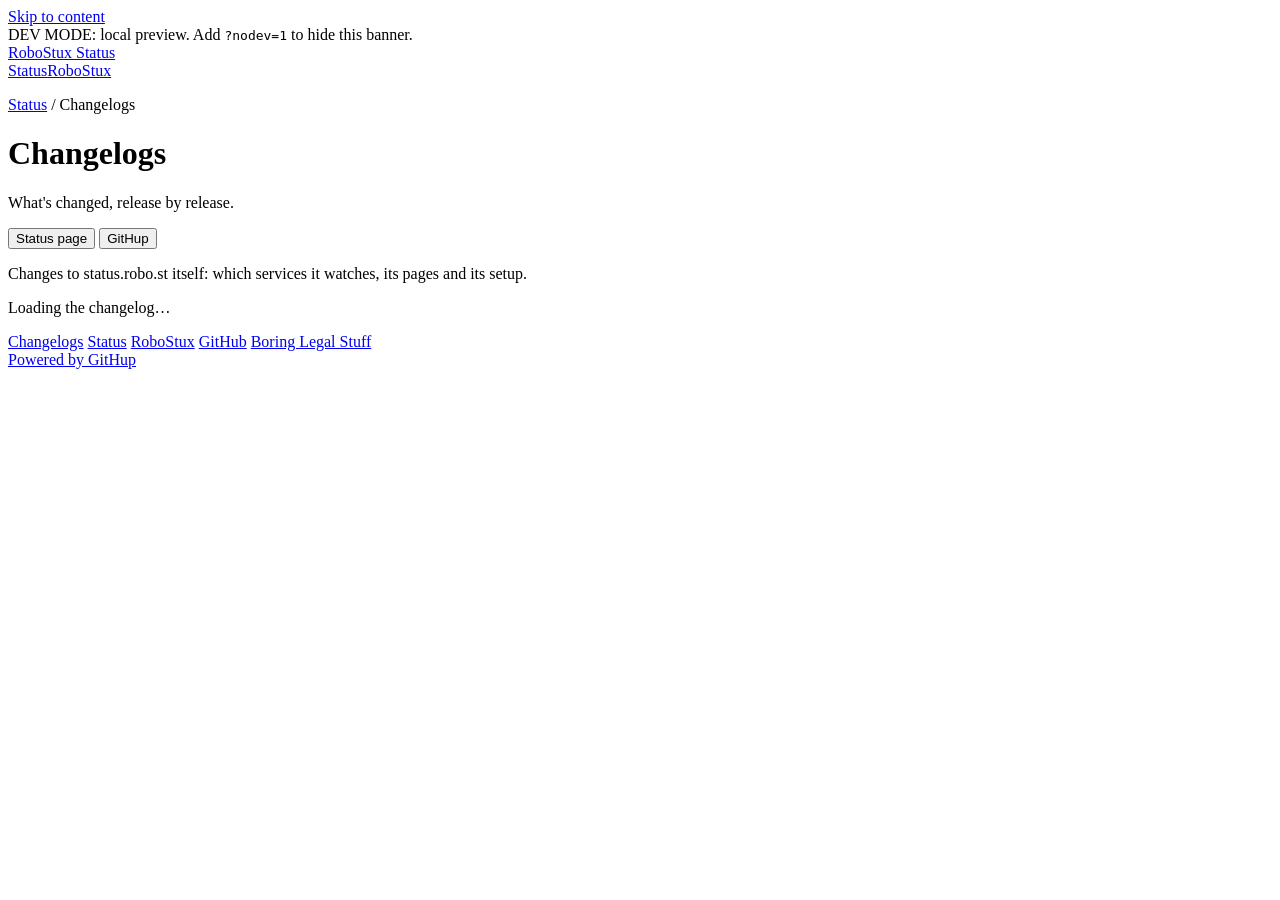
==== site/changelogs/index.html @ dc96d802 "Release v1.1.0 See CHANGELOG.md for details." ====
<!doctype html>
<html lang="en">
<head>
<meta charset="utf-8">
<meta name="viewport" content="width=device-width, initial-scale=1">
<title>Changelogs · RoboStux Status</title>
<meta name="description" content="Release history for status.robo.st and GitHup, the action that runs it.">
<link rel="icon" href="https://global.media.robo.st/icon.png">
<link rel="canonical" href="https://status.robo.st/changelogs/">
<link rel="stylesheet" href="/assets/pages.css">
<script src="/assets/pages.js"></script>
<script src="/assets/changelogs.js"></script>
</head>
<body>
<a class="skip" href="#main">Skip to content</a>
<div class="dev-banner" id="dev-banner" role="note">DEV MODE: local preview. Add <code>?nodev=1</code> to hide this banner.</div>
<header class="top">
  <div class="wrap">
    <a class="brand" href="/"><img src="https://global.media.robo.st/icon.png" alt=""><span>RoboStux Status</span></a>
    <nav aria-label="Main"><a href="/">Status</a><a href="https://robo.st">RoboStux</a></nav>
  </div>
</header>
<main id="main">
  <div class="wrap">
    <p class="crumbs"><a href="/">Status</a> / Changelogs</p>
    <h1>Changelogs</h1>
    <p class="sub">What's changed, release by release.</p>
    <div class="cl-tabs" role="tablist" aria-label="Changelogs">
      <button type="button" class="cl-tab" role="tab" id="tab-status" data-key="status" aria-controls="cl-status" aria-selected="true"><img src="https://global.media.robo.st/icon.png" alt="">Status page<span class="cl-tab-version" data-version-of="cl-status"></span></button>
      <button type="button" class="cl-tab" role="tab" id="tab-githup" data-key="githup" aria-controls="cl-githup" aria-selected="false" tabindex="-1"><img src="https://githup.stux.group/assets/icon.svg" alt="">GitHup<span class="cl-tab-version" data-version-of="cl-githup"></span></button>
    </div>
    <section class="cl-panel" id="cl-status" role="tabpanel" aria-labelledby="tab-status" tabindex="0"
             data-src="/CHANGELOG.md" data-fallback="https://github.com/RoboStux/Status/blob/main/CHANGELOG.md">
      <p class="cl-intro">Changes to status.robo.st itself: which services it watches, its pages and its setup.</p>
      <div class="cl-body"><p class="cl-p">Loading the changelog&hellip;</p></div>
    </section>
    <section class="cl-panel" id="cl-githup" role="tabpanel" aria-labelledby="tab-githup" tabindex="0" hidden
             data-src="https://raw.githubusercontent.com/StuxGroup/GitHup/v1/CHANGELOG.md" data-fallback="https://github.com/StuxGroup/GitHup/blob/main/CHANGELOG.md">
      <p class="cl-intro">Changes to <a href="https://githup.stux.group">GitHup</a>, the GitHub Action that checks these services and builds this status page. Shown for <code>v1</code>, the release this page runs on.</p>
      <div class="cl-body"><p class="cl-p">Loading the changelog&hellip;</p></div>
    </section>
    <noscript><p class="cl-p">The changelogs need JavaScript. Read them on GitHub: <a href="https://github.com/RoboStux/Status/blob/main/CHANGELOG.md">Status page</a> and <a href="https://github.com/StuxGroup/GitHup/blob/main/CHANGELOG.md">GitHup</a>.</p></noscript>
  </div>
</main>
<footer>
  <div class="wrap">
    <nav aria-label="Footer">
      <a href="/changelogs/" data-version>Changelogs</a>
      <a href="/">Status</a>
      <a href="https://robo.st">RoboStux</a>
      <a href="https://github.com/RoboStux/Status">GitHub</a>
      <a href="https://robo.st/legal">Boring Legal Stuff</a>
    </nav>
    <div class="footer-powered">
      <a href="https://githup.stux.group" class="footer-powered-item">Powered by GitHup</a>
    </div>
  </div>
</footer>
</body>
</html>
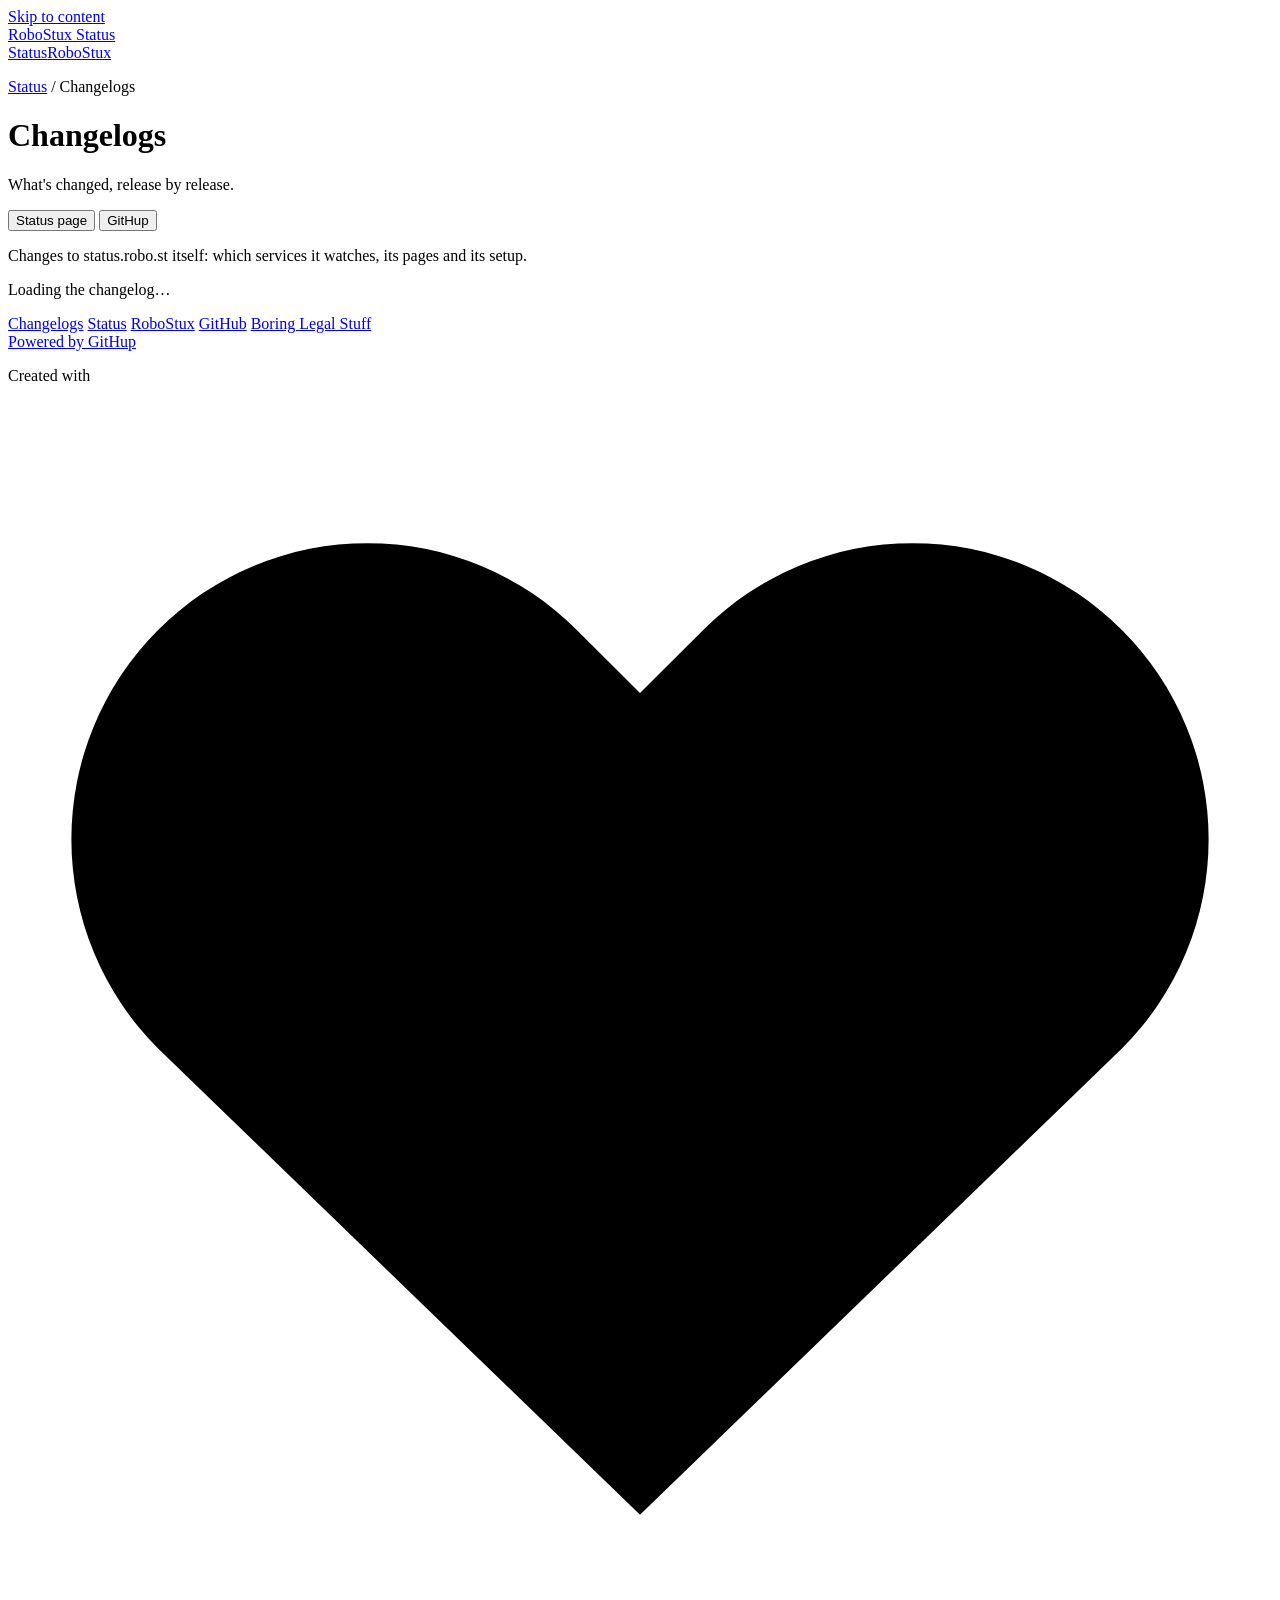
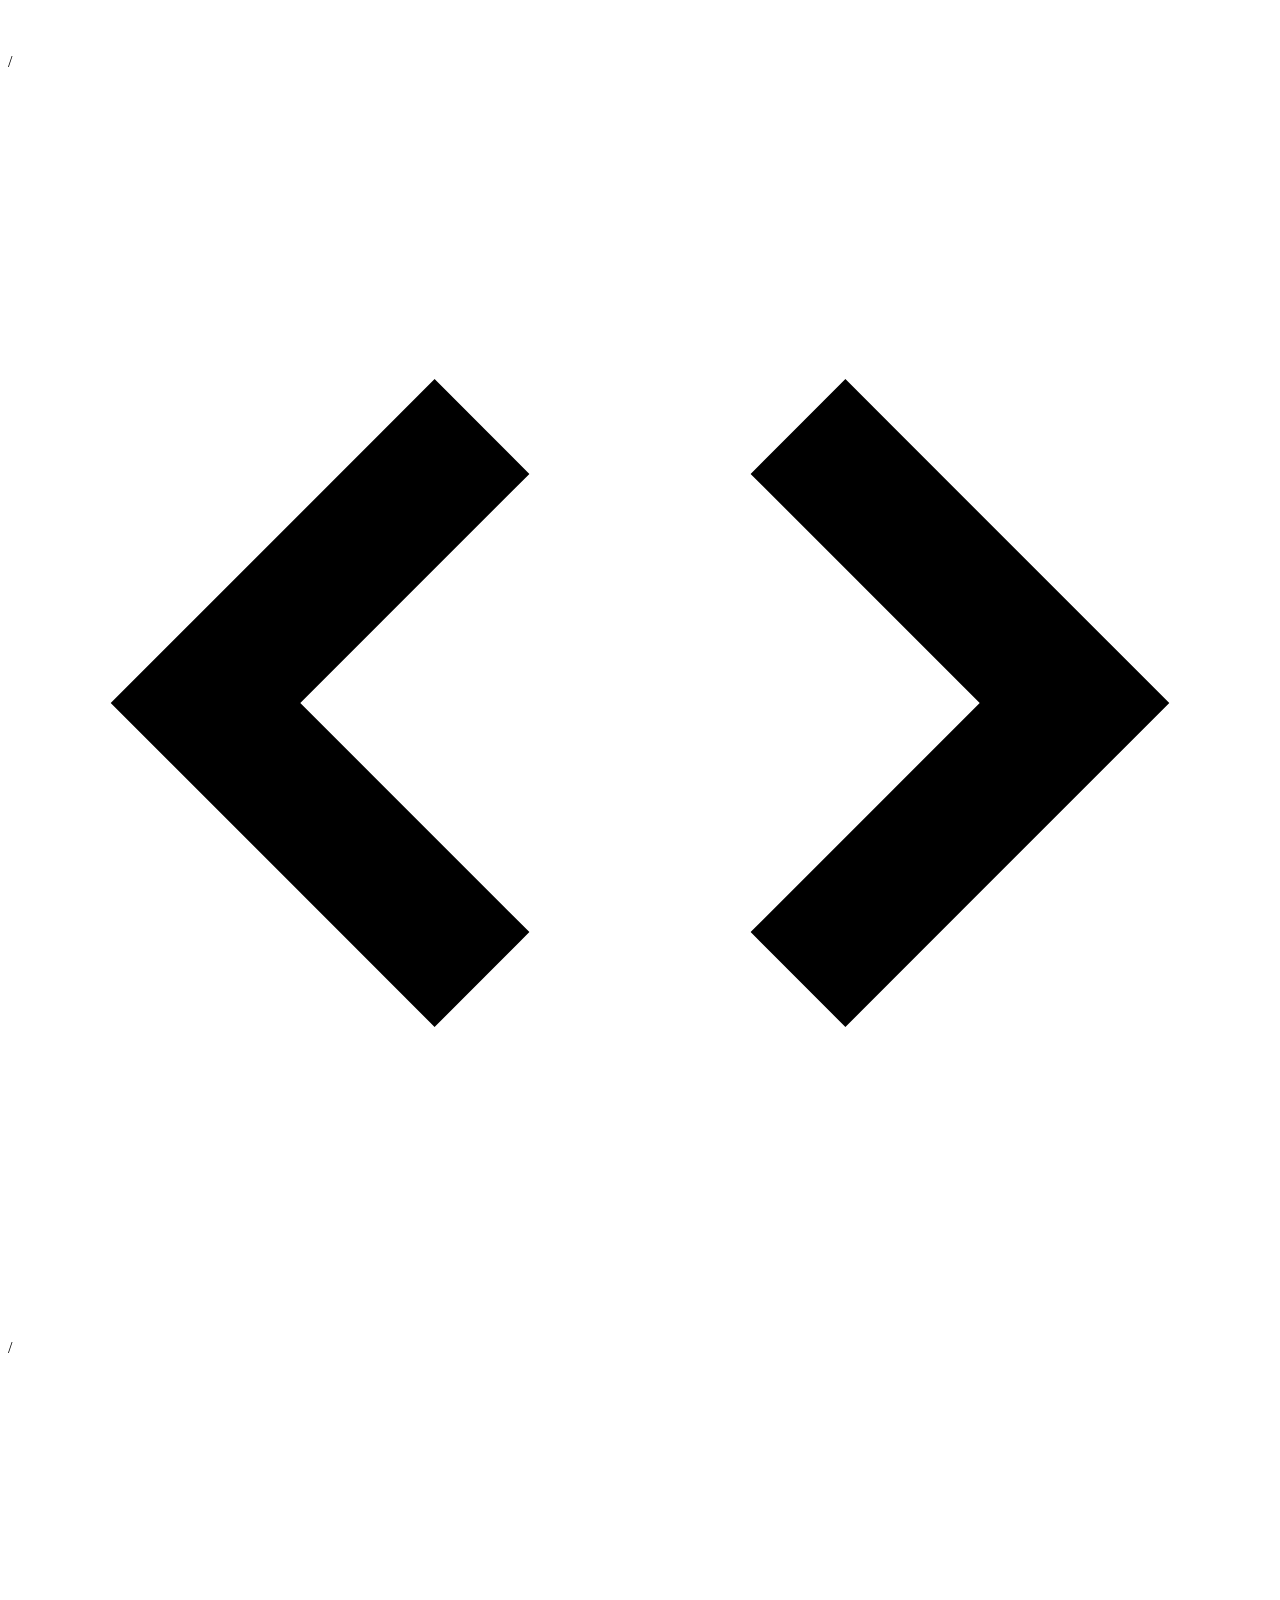
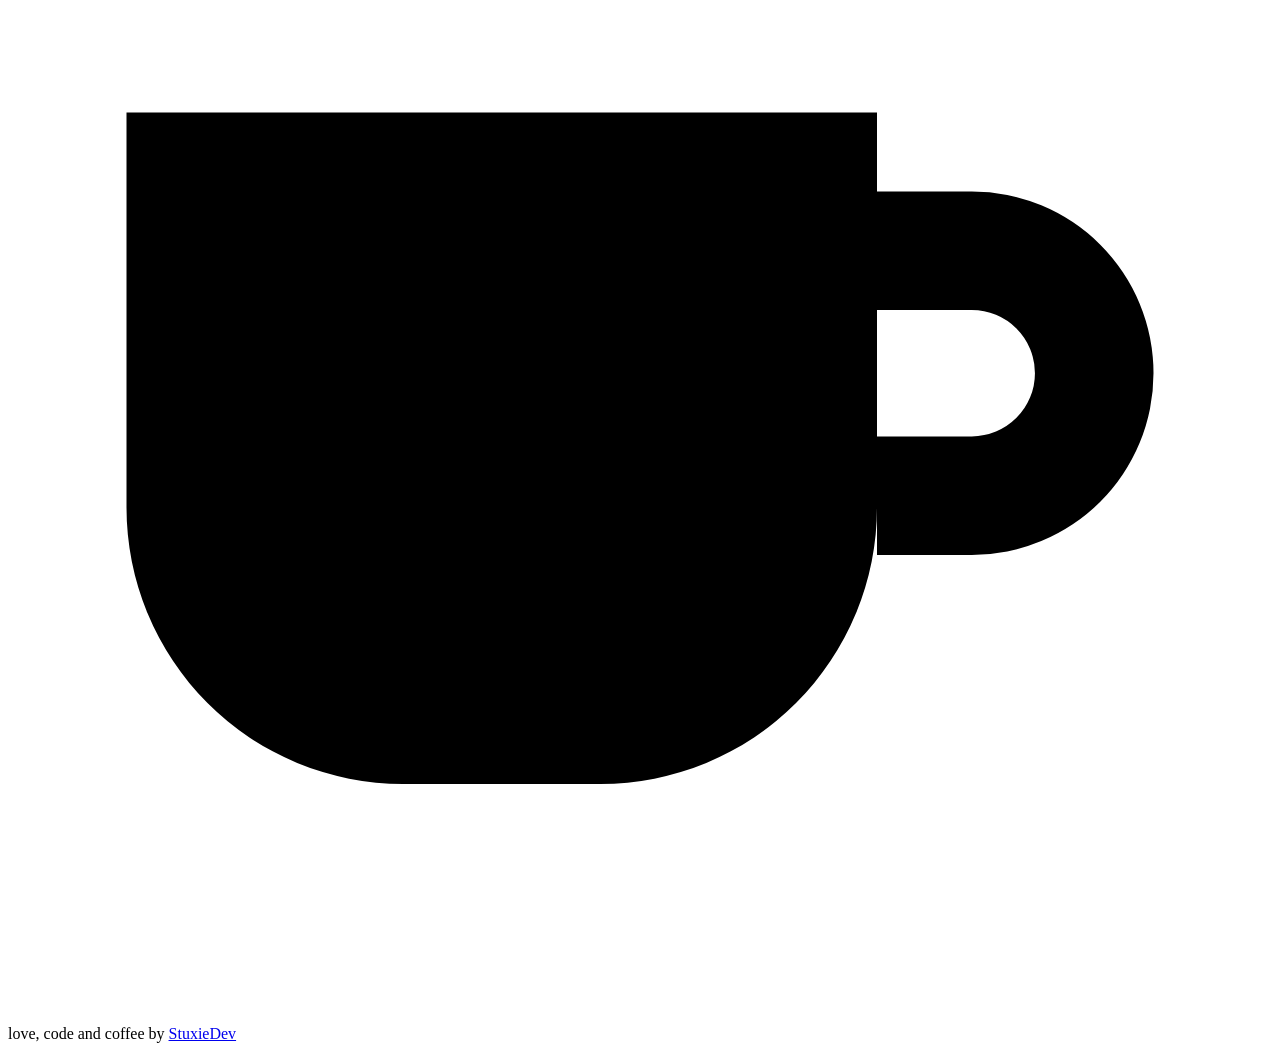
==== commit f34f44d6: "Release v1.2.0 See CHANGELOG.md for details." ====
--- a/site/changelogs/index.html
+++ b/site/changelogs/index.html
@@ -8,12 +8,13 @@
 <link rel="icon" href="https://global.media.robo.st/icon.png">
 <link rel="canonical" href="https://status.robo.st/changelogs/">
 <link rel="stylesheet" href="/assets/pages.css">
+<link rel="stylesheet" href="/assets/site-banner.css">
+<script src="/assets/dev-mode.js"></script>
 <script src="/assets/pages.js"></script>
 <script src="/assets/changelogs.js"></script>
 </head>
 <body>
 <a class="skip" href="#main">Skip to content</a>
-<div class="dev-banner" id="dev-banner" role="note">DEV MODE: local preview. Add <code>?nodev=1</code> to hide this banner.</div>
 <header class="top">
   <div class="wrap">
     <a class="brand" href="/"><img src="https://global.media.robo.st/icon.png" alt=""><span>RoboStux Status</span></a>
@@ -54,6 +55,7 @@
     <div class="footer-powered">
       <a href="https://githup.stux.group" class="footer-powered-item">Powered by GitHup</a>
     </div>
+    <p class="footer-created">Created with <span class="fc-i fc-love" title="Love"><svg viewBox="0 0 16 16" aria-hidden="true" focusable="false"><path d="M8 14.3 1.9 8.4A3.7 3.7 0 0 1 7.2 3.1L8 3.9l.8-.8a3.7 3.7 0 0 1 5.3 5.3z"/></svg></span> / <span class="fc-i fc-code" title="Code"><svg viewBox="0 0 16 16" aria-hidden="true" focusable="false"><path d="M5.4 3.9 1.3 8l4.1 4.1 1.2-1.2L3.7 8l2.9-2.9zm5.2 0L9.4 5.1 12.3 8l-2.9 2.9 1.2 1.2L14.7 8z"/></svg></span> / <span class="fc-i fc-coffee" title="Coffee"><svg viewBox="0 0 16 16" aria-hidden="true" focusable="false"><path d="M1.5 4.5h9.5v5A3.5 3.5 0 0 1 7.5 13h-2.5A3.5 3.5 0 0 1 1.5 9.5zM11 5.5h1.2a2.3 2.3 0 0 1 0 4.6H11V8.6h1.2a.8.8 0 0 0 0-1.6H11z"/></svg></span><span class="sr-only"> love, code and coffee</span> by <a href="https://stuxie.dev">StuxieDev</a></p>
   </div>
 </footer>
 </body>
